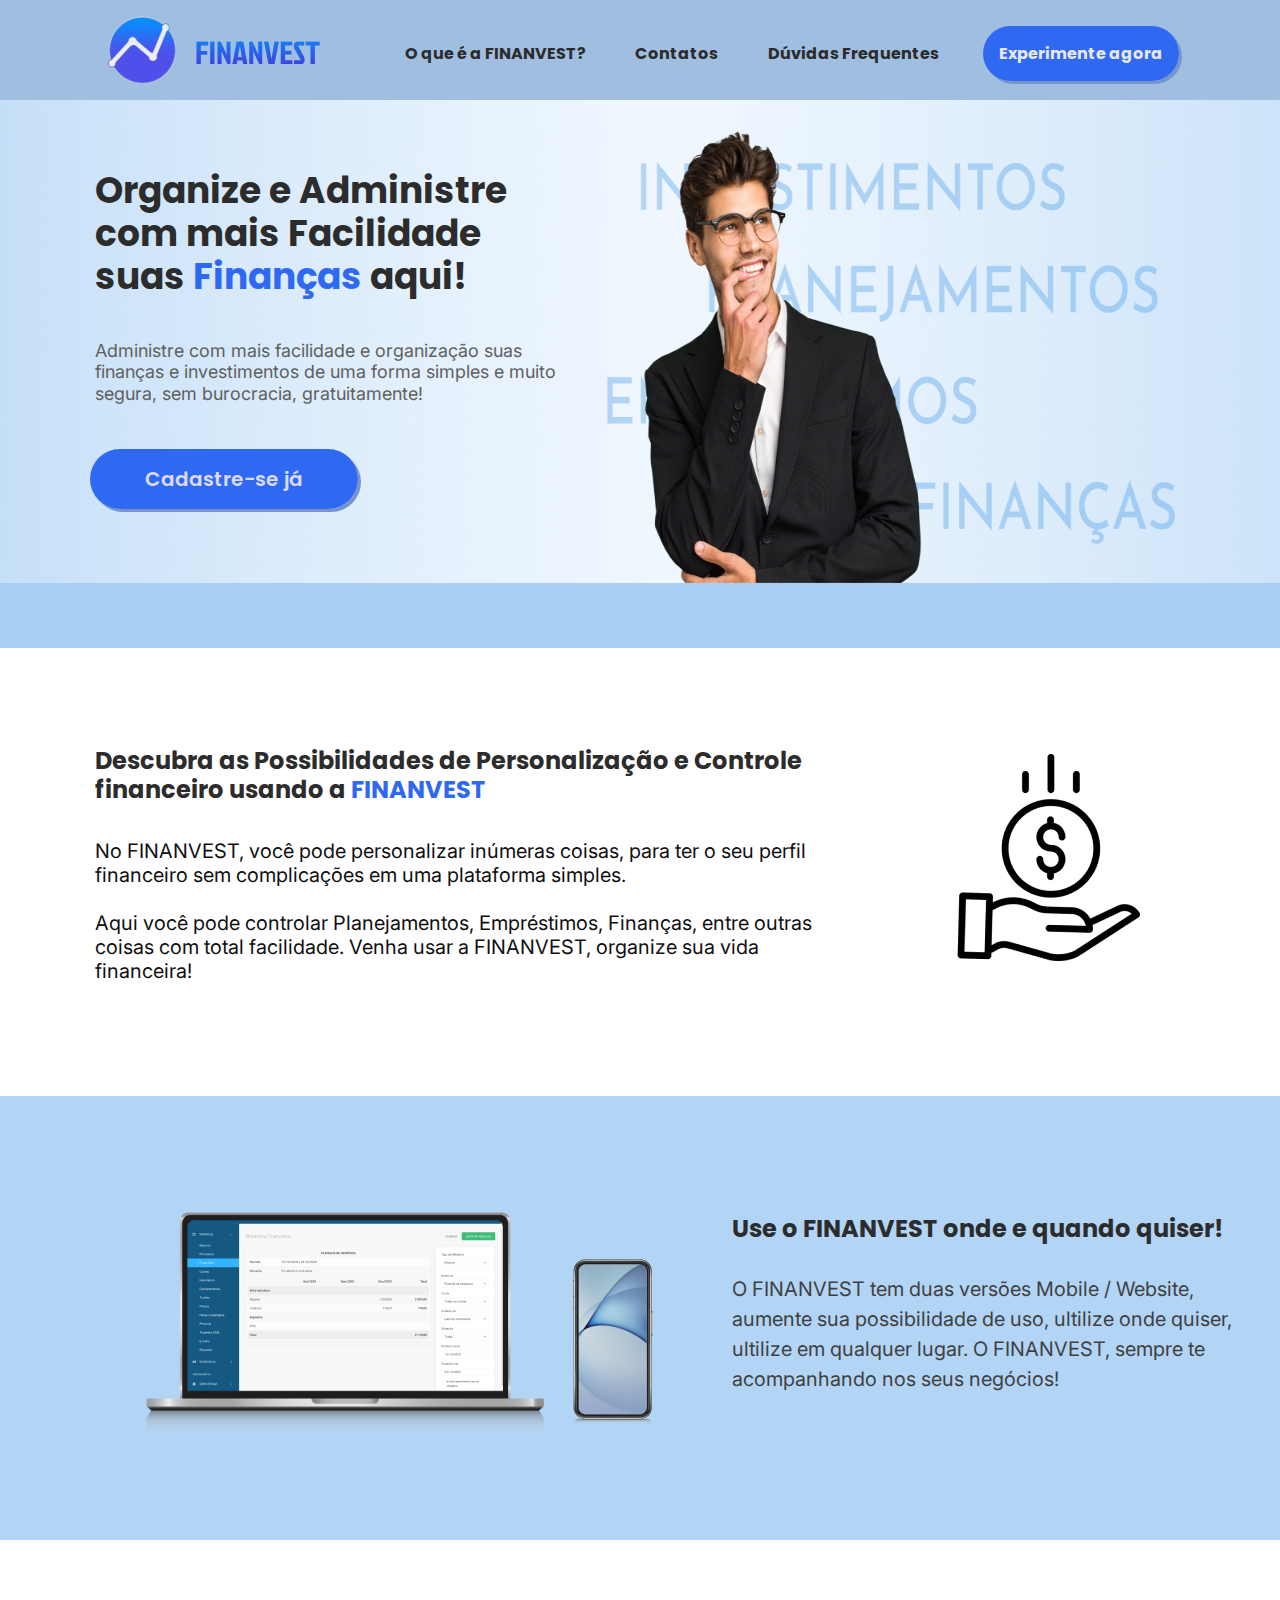
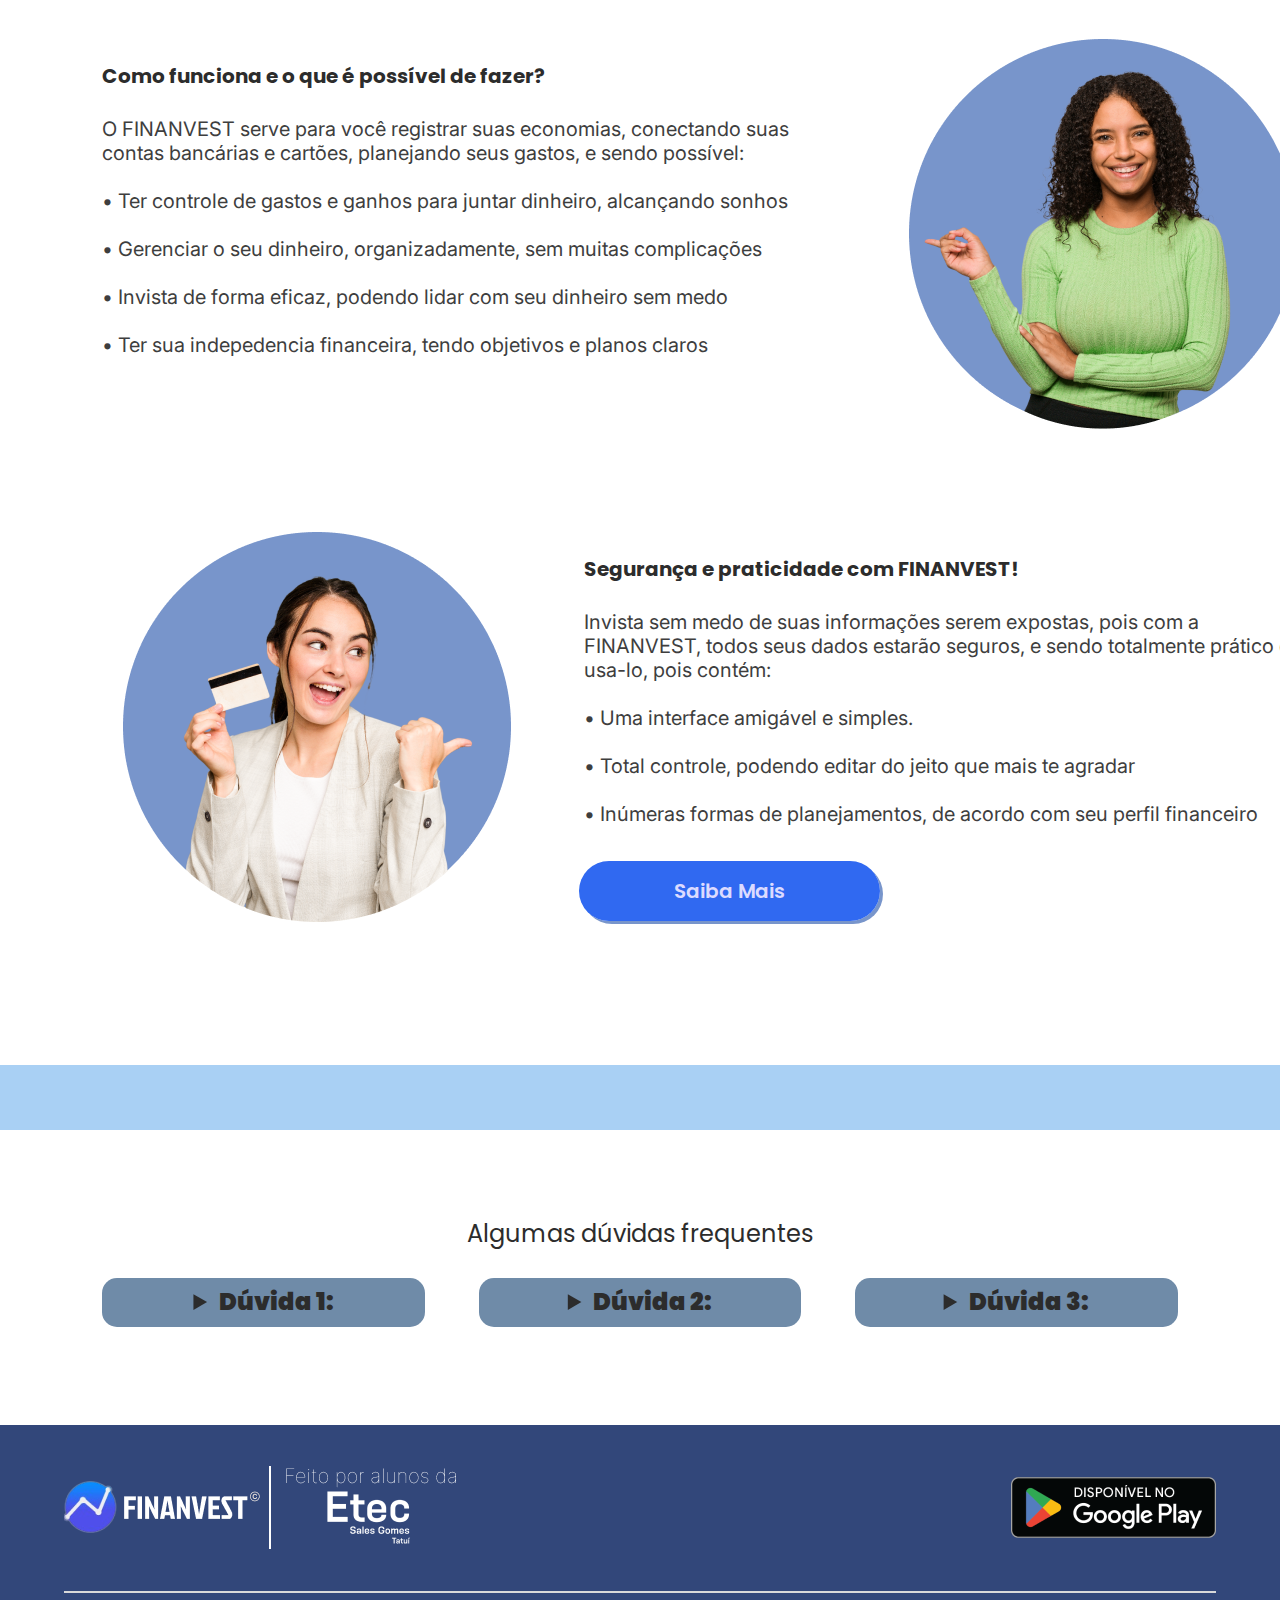
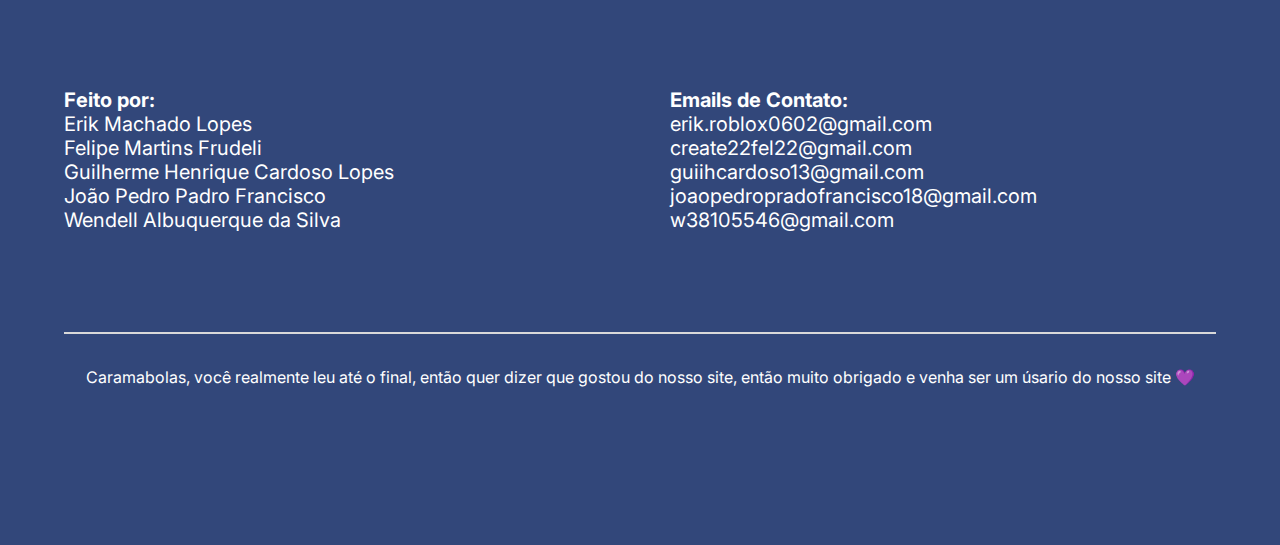
==== html/index.html @ 0da11316 "Start making the dashboard" ====
<!DOCTYPE html>
<html lang="pt-BR">
<head>

    <meta charset="UTF-8">
    <meta name="viewport" content="width=device-width, initial-scale=1.0">

    <title>FINANVEST</title>

    <link rel="stylesheet" href="../css/style.css">
    <link rel="icon" href="../Images/SmallLogo.png">

    <script defer src="../javaScript/interface.js"></script>

</head>
<body>
    <header class="HeaderIndex">
        <div class="logo"><img src="../Images/Logo.png" alt="Logo"></div>
        <nav class="nav">
            <button class="hamburger"></button>
            <ul class="navList">
            <li><a href="#sobre">O que é a FINANVEST?</a></li>
            <li><a href="#contact">Contatos</a></li>
            <li><a href="#quest">Dúvidas Frequentes</a></li>
            <li><a class="loginbutton" href="dashboard.html">Experimente agora</a></li>
        </ul>
        </nav>
    </header>

    <section class="hero">
        <div class="herotext">
            <p class="title">Organize e Administre com mais Facilidade suas <span>Finanças</span> aqui!</p>
            <p class="paragraf">Administre com mais facilidade e organização suas finanças e investimentos de uma forma simples e muito segura, sem burocracia, gratuitamente!</p>
            <a class="loginbutton" href="#">Cadastre-se já</a>
        </div>
        <div class="image"> </div>
    </section>

    <div class="linehero"></div>

    <section class="sobre">
        <div class="sobreup">
            <div class="sobretext">
                <p class="title">Descubra as Possibilidades de Personalização  e  Controle financeiro usando a <span>FINANVEST</span></p>
                <p class="paragraf">No FINANVEST, você pode personalizar inúmeras coisas, para ter o seu perfil financeiro sem complicações em uma plataforma simples.</br></br>Aqui você pode controlar Planejamentos, Empréstimos, Finanças, entre outras coisas com total facilidade. Venha usar a FINANVEST, organize sua vida financeira!</p>
            </div>
        <div class="icon"><img src="../Images/IconCoin.png" alt="Icon Coin"></div>
        </div>
        <div class="box">
            <div class="image">
                <img src="../Images/Mockup.png" alt="Site e App">
            </div>
            <div class="boxtext">
            <p class="title">Use o FINANVEST onde e quando quiser!</p>
            <p class="paragraf">O FINANVEST tem duas versões Mobile / Website,  aumente sua possibilidade de uso, ultilize onde quiser, ultilize em qualquer lugar. O FINANVEST, sempre te acompanhando nos seus negócios!</p>
            </div>
        </div>
        <a name="sobre"></a>
    </section>

    <div class="card one">
        <div class="text">
            <p class="title">Como funciona e o que é possível de fazer?</a></p>
            <p class="paragraf">O FINANVEST serve para você registrar suas economias, conectando suas contas bancárias e cartões, planejando seus gastos, e sendo possível:</br> 
            </br>
            • Ter controle de gastos e ganhos para juntar dinheiro, alcançando sonhos</br> 
            </br>
            • Gerenciar o seu dinheiro, organizadamente, sem muitas complicações</br>
            </br>
            • Invista de forma eficaz, podendo lidar com seu dinheiro sem medo</br>
            </br>
            • Ter sua indepedencia financeira, tendo objetivos e planos claros </p>
        </div>            
        <div class="image_woman1"><img src="../Images/Woman1.png" alt="Woman 1"></div>
    </div>


    <div class="card two">
        <div class="image_woman2"><img src="../Images/Woman2.png" alt="Woman 2"></div>
        <div class="text">
            <p class="title">Segurança e praticidade com FINANVEST!</p>
            <p class="paragraf second">Invista sem medo de suas informações serem expostas, pois com a FINANVEST, todos seus dados estarão seguros, e sendo totalmente prático de usa-lo, pois contém:</br>
            </br>
            • Uma interface amigável e simples.</br>
            </br>
            • Total controle, podendo editar do jeito que mais te agradar</br>
            </br>
            • Inúmeras formas de planejamentos, de acordo com seu perfil financeiro</br>
            </p>
            <a class="loginbutton" href="#">Saiba Mais</a>
        </div>

    </div>

    <div class="linehero"></div>
<a name="quest"></a>
    <section class="questions">
        <p class="title">Algumas dúvidas frequentes</p>
        <div class="boxs">
            <details class="quest">
                <summary class="title">Dúvida 1:</summary>
                <p class="paragraf">Lorem ipsum dolor sit amet, consectetur adipiscing elit, sed do eiusmod tempor incididunt ut labore et dolore magna aliqua. Risus viverra adipiscing at in tellus integer feugiat. Volutpat sed cras ornare arcu dui vivamus arcu felis bibendum. Mi proin sed libero enim sed faucibus turpis. Rutrum quisque non tellus orci ac auctor augue mauris. Scelerisque fermentum dui faucibus in ornare quam viverra orci sagittis. Praesent elementum facilisis leo vel fringilla est ullamcorper eget. Lectus arcu bibendum at varius vel pharetra vel turpis nunc. Commodo sed egestas egestas fringilla phasellus faucibus scelerisque eleifend donec.</p>
            </details>
            <details class="quest">
                <summary class="title">Dúvida 2:</summary>
                <p class="paragraf">Lorem ipsum dolor sit amet, consectetur adipiscing elit, sed do eiusmod tempor incididunt ut labore et dolore magna aliqua. Risus viverra adipiscing at in tellus integer feugiat. Volutpat sed cras ornare arcu dui vivamus arcu felis bibendum. Mi proin sed libero enim sed faucibus turpis. Rutrum quisque non tellus orci ac auctor augue mauris. Scelerisque fermentum dui faucibus in ornare quam viverra orci sagittis. Praesent elementum facilisis leo vel fringilla est ullamcorper eget. Lectus arcu bibendum at varius vel pharetra vel turpis nunc. Commodo sed egestas egestas fringilla phasellus faucibus scelerisque eleifend donec.</p>
            </details>
            <details class="quest">
                <summary class="title">Dúvida 3:</summary>
                <p class="paragraf">Lorem ipsum dolor sit amet, consectetur adipiscing elit, sed do eiusmod tempor incididunt ut labore et dolore magna aliqua. Risus viverra adipiscing at in tellus integer feugiat. Volutpat sed cras ornare arcu dui vivamus arcu felis bibendum. Mi proin sed libero enim sed faucibus turpis. Rutrum quisque non tellus orci ac auctor augue mauris. Scelerisque fermentum dui faucibus in ornare quam viverra orci sagittis. Praesent elementum facilisis leo vel fringilla est ullamcorper eget. Lectus arcu bibendum at varius vel pharetra vel turpis nunc. Commodo sed egestas egestas fringilla phasellus faucibus scelerisque eleifend donec.</p>
            </details>
        </div>
    </section>

    <a name="contact"></a>
    <footer class="contacts">
        <div class="top">
            <div class="logocontact"><img src="../Images/LogoContact.png" alt="Logo do contato"></div>
            <div class="download"><img src="../Images/Googleplay.png"  alt="Download"></div>
        </div>
        <div class="line"></div>
        <div class="boxcontact">
            <div class="contact">
                <p><b>Feito por:</b></br>
                Erik Machado Lopes</br>
                Felipe Martins Frudeli</br>
                Guilherme Henrique Cardoso Lopes</br>
                João Pedro Padro Francisco</br>
                Wendell Albuquerque da Silva
                </p>
            </div>
            <div class="contact">
                <p><b>Emails de Contato:</b></br>
                erik.roblox0602@gmail.com</br>
                create22fel22@gmail.com</br>
                guiihcardoso13@gmail.com</br>
                joaopedropradofrancisco18@gmail.com</br>
                w38105546@gmail.com
                </p>
            </div>
        </div>
        <div class="line"></div>
        <p class="easteregg">Caramabolas, você realmente leu até o final, então quer dizer que gostou do nosso site, então muito obrigado e venha ser um úsario do nosso site 💜</p>
    </footer>

</body>
</html>
---- css/style.css ----
@import url('https://fonts.googleapis.com/css2?family=Inter&family=Poppins&display=swap');

* {
    margin: 0;
    padding: 0;
}

header {
    background-color: #A0BFE0;
    width: 100%;
    height: 100px;
    display: flex;
    justify-content: space-between;
}

.logo {
    margin-left: 95px;
    margin-top: 15px;
}

.nav {
    margin-top: 4.5vh;
    margin-right: 4%;
}

.nav .navList {
    display: flex;
    list-style: none;
}

.nav .navList a {
    margin-right: 49.5px;
    font-family: "Poppins";
    text-decoration: none;
    color: #2C2C2C;
    font-size: 16px;
    font-style: normal;
    font-weight: bold;
}

.loginbutton {
    margin-left: -5px;
    color: #DCDBFF;
    font-weight: normal;
    background-color: #3069F1;
    padding: 16px;
    border-radius: 40px;
    box-shadow: 3px 3px #7895CB;
}

.nav .navList .loginbutton {
    color: rgb(231, 231, 231);
}

.nav .hamburger {
    margin-top: 2.5vh;
    display: none;
    border: none;
    background: none;
    border-top: 7px solid #3069F1;
    cursor: pointer;
}

.nav .hamburger::before,
.nav .hamburger::after {
    content: " ";
    display: block;
    width: 50px;
    height: 7px;
    background: #3069F1;
    margin-top: 5px;
    position: relative;
    transition: 0.3s;
}

.herotext {
    padding-top: 69px;
    margin-left: 95px;
}

.hero {
    background-image: url(../Images/BackgroundHero.png);
    width: 100%;
    height: 483px;
    display: inline-flex;
    justify-content: space-between;
}

.title {
    color: #2C2C2C;
    font-family: "Poppins";
    font-size: 36px;
    font-style: normal;
    text-align: left;
    margin: 0;
    line-height: 120%;
}

.paragraf {
    color: #606060;
    font-family: "Inter";
    font-size: 18px;
    font-style: normal;
    line-height: 120%;
    font-weight: bolder;
}

.hero .title {
    font-weight: bolder;
    width: 480px;
}

.hero .title span {
    color: #3069F1;
}

.hero .paragraf {
    font-weight: normal;
    width: 480px;
    margin-top: 41px;
    margin-bottom: 60px;
}

.hero .herotext .loginbutton {
    font-size: 20px;
    font-weight: 600;
    padding-left: 55px;
    padding-right: 55px;
    font-family: "Poppins";
    text-decoration: none;
}

.hero .image {
    width: 45vw;
    height: 483px;
    background-image: url(../Images/Thinking.png);
    background-size: 100% 483px;
    margin-right: 8%;
}

.linehero {
    background-color: #A9D0F4;
    width: 100%;
    height: 65px;
}

.sobre .sobreup .sobretext {
    margin-top: 99px;
    margin-left: 95px;
}

.sobre .sobreup {
    display: flex;
    justify-content: space-between;
}

.sobre .sobreup .sobretext .title {
    font-weight: bold;
    font-size: 24px;
    width: 90%;
}

.sobre .sobreup .sobretext .title span {
    color: #3069F1;
}

.sobre .sobreup .sobretext .paragraf {
    color: #101010;
    font-size: 20px;
    font-weight: normal;
    width: 90%;
    margin-top: 34px;
}

.sobre .icon {
    margin-top: 106px;
    margin-right: 10%;
}

.sobre .box {
    width: 100%;
    height: 444px;
    background-color: #B2D4F5;
    margin-top: 113px;
    display: flex;
    justify-content: space-between;
}

.sobre .box .boxtext {
    margin-right: 8%;
}

.sobre .box .image {
    padding-top: 50px;
    margin-left: 8%;
}

.sobre .box .title {
    font-weight: bolder;
    margin-left: 10px;
    font-size: 24px;
    margin-top: 119px;
}

.sobre .box .paragraf {
    color: #404040;
    font-size: 20px;
    line-height: 150%;
    font-weight: normal;
    width: 515px;
    margin-top: 31px;
    margin-left: 10px;
}

.card {
    margin-left: 8%;
    margin-right: 8%;
    margin-top: 124px;
    display: flex;
    flex-wrap: nowrap;
    justify-content: space-between;
}

.card .text .title {
    font-size: 20px;
    font-weight: bolder;
}

.card .text .paragraf {
    color: #3E3E3E;
    font-size: 20px;
    font-weight: normal;
    width: 725px;
    margin-top: 29px;
}

.card .image_woman1 {
    margin-left: 82px;
    margin-top: -24.88px;
}

.card .image_woman2 {
    margin-top: -47.88px;
    margin-right: 10px;
    margin-left: -4%;
    margin-bottom: 8vh;
}

.card .text .loginbutton {
    line-height: 130px;
    font-size: 20px;
    font-weight: 600;
    padding-left: 95px;
    padding-right: 95px;
    font-family: "Poppins";
    text-decoration: none;
}

.card .text .paragraf {
    color: #3E3E3E;
    font-size: 20px;
    font-weight: normal;
    width: 725px;
    margin-top: 29px;
}

.two {
    margin-bottom: 5vh;
}

.questions {
    margin-left: 8%;
    margin-right: 8%;
}

.questions .boxs {
    display: flex;
    flex-wrap: nowrap;
    justify-content: space-between;
}

.questions .title {
    position: relative;
    text-align: center;
    font-size: 24px;
    margin-top: 10vh;
    margin-bottom: -10px;
}

.questions .boxs .quest {
    width: 30%;
}

details.quest .title {
    font-size: 24px;
    font-weight: 1000;
    text-align: center;
    margin-top: 39.41px;
    line-height: 120%;
    background: #6f8ba8;
    padding: 10px;
    border-radius: 15px;
}

details[open].quest .paragraf {
    font-size: 16px;
    font-weight: bolder;
    width: 82%;
    height: 355px;
    padding: 30px;
    background: #A0BFE0;
    margin-left: 0.5%;
    border-radius: 0px 0px 15px 15px;
}

details.quest {
    transition: all 0.4s ease-in-out;
    max-height: 1vh;
}

details[open].quest {
    max-height: 50vh;
}

.contacts {
    background-color: #32477A;
    width: 100%;
    height: 80vh;
    margin-top: 177px;
}

.contacts .top {
    display: flex;
    justify-content: space-between;
}

.contacts .top .logocontact {
    margin-left: 5%;
    padding-top: 39px;
    margin-bottom: 38px;
}

.contacts .top .download {
    padding-top: 50px;
    margin-right: 5%;
}

.line {
    background-color: #D9D9D9;
    height: 2px;
    width: 90%;
    display: flex;
    justify-content: space-around;
    margin-left: 5%;
}

.contacts .boxcontact {
    display: flex;
    flex-wrap: nowrap;
    justify-content: space-between;
    margin-left: 5%;
    margin-top: 95px;
    margin-bottom: 100px;
}

.contacts .boxcontact .contact {
    margin-right: 20%;
    width: 514px;
}

.contacts .boxcontact .contact p {
    color: #FFF;
    font-family: "Inter";
    font-size: 20px;
    font-style: normal;
    line-height: 120%;
}

.contacts .easteregg {
    margin-top: 34px;
    color: #FFF;
    font-family: "Inter";
    font-size: 16px;
    font-style: normal;
    line-height: 120%;
    display: flex;
    justify-content: center;
}

/* Para Celular */
@media(max-width: 450px) {
    header .logo {
        margin: 0;
    }

    header img {
        display: flex;
        position: absolute;
        height: 60px;
        clip: rect(0px, 80px, 71px, 0px);
        margin-top: 4.5%;
        margin-left: 40%;
    }

    .nav {
        margin-top: 2vh;
    }

    .nav .navList {
        margin-right: 0;
        position: fixed;
        top: 0;
        left: 0;
        width: 100vw;
        height: 80vh;
        background: #A0BFE0;
        clip-path: circle(100px at 90% -15%);
        transition: 1s ease-out;

        flex-direction: column;
        justify-content: space-around;
        align-items: center;
        gap: 0;
        pointer-events: none;
    }

    .nav .hamburger {
        margin-top: 1.3vh;
    }

    .nav.active .navList {
        clip-path: circle(1500px at 90% -15%);
        pointer-events: all;
    }

    .nav.active .navList a {
        opacity: 1;
    }

    .nav.active .hamburger {
        position: fixed;
        top: 15px;
        right: 16px;
        border-top-color: transparent;
    }

    .nav.active .hamburger::before {
        transform: rotate(135deg);
    }

    .nav.active .hamburger::after {
        transform: rotate(-135deg);
        top: -12px;
    }

    .nav .navList a {
        margin: 0;
        font-size: 20px;
        opacity: 0;
    }

    .navList li:nth-child(1) a {
        transition: 0.5s 0.4s;
    }

    .navList li:nth-child(2) a {
        transition: 0.5s 0.6s;
    }

    .navList li:nth-child(3) a {
        transition: 0.5s 0.8s;
    }

    .navList li:nth-child(4) a {
        transition: 0.5s 1s;
    }

    .nav .hamburger {
        display: block;
        z-index: 1;
    }

    .hero {
        background-image: url(../Images/BackgroundHeroResponsive.png);
        width: 100%;
        height: 814px;
        display: inline-flex;
        margin-top: -10px;
        flex-wrap: wrap;
    }

    .hero .title {
        width: 300px;
        font-size: 24px;
        text-align: center;
    }

    .hero .herotext .paragraf {
        width: 360px;
        font-size: 14px;
        text-align: center;
        margin-top: 40px;
        margin-bottom: 40px;
    }

    .hero .image {
        width: 100%;
        background-image: url(../Images/ThinkingResponsive.png);
        margin-left: 9%;
    }

    .herotext {
        padding-top: 52px;
        margin-left: 0px;
        display: flex;
        flex-wrap: wrap;
        justify-content: center;
    }

    .sobre .sobreup .sobretext .title {
        font-size: 24px;
        width: 90%;
    }

    .sobre .sobreup {
        flex-direction: column;
    }

    .sobre .sobreup .sobretext {
        margin-top: 50px;
        margin-left: 9%;
    }

    .sobre .sobreup .sobretext .paragraf {
        font-size: 14px;
    }

    .sobre .icon {
        display: flex;
        margin: auto;
        margin-top: 3vh;

    }

    .sobre .box {
        flex-flow: column-reverse;
        height: 500px;
    }

    .sobre .box .image {
        margin-left: 4%;
        margin-bottom: 3vh;
        padding: 0;
    }

    .sobre .box .image img {
        width: 100%;
    }

    .sobre .box .title {
        margin-left: 9%;
        font-size: 24px;
        width: 90%;
        margin-top: 7vh;
    }

    .sobre .box .paragraf {
        margin-left: 9%;
        width: 90%;
        font-size: 14px;
    }

    .card {
        margin-left: 9%;
        margin-right: 0%;
        margin-top: 7vh;
        height: 40vh;
        display: flex;
        flex-flow: column wrap;
        justify-content: space-between;
    }

    .second {
        margin-bottom: 5vh;
    }

    .two {
        margin-bottom: 15vh;
    }

    .card .text {
        width: 90%;
        margin: 0;
    }

    .card .text .title {
        font-size: 24px;
    }

    .card .text .paragraf {
        width: 100%;
        font-size: 14px;
    }

    .card .image_woman1 {
        display: none;
    }

    .card .text .paragraf {
        width: 100%;
        font-size: 14px;
    }

    .card .image_woman2 {
        display: none;
    }

    .card .text .loginbutton {
        line-height: 50px;
        margin-left: 5%;
    }

    .questions .boxs {
        display: flex;
        flex-wrap: wrap;
    }

    .questions .boxs .quest .paragraf {
        width: 81%;
    }

    .questions .boxs details.quest{
        width: 100%;
        max-height: 10vh;
    }
    .questions .boxs details[open].quest{
        width: 100%;
        max-height: 60vh;
    }
    

    .contacts {
        margin-top: 10vh;
        height: 85vh;
    }

    .contacts .top {
        flex-wrap: wrap;
    }

    .contacts .top .logocontact img {
        width: 90vw;
    }

    .contacts .top .download {
        display: none;
    }

    .contacts .boxcontact {
        flex-wrap: wrap;
        text-align: center;
        margin-top: 5vh;
        margin-left: 18%;
        margin-bottom: 5vh;
    }

    .contacts .boxcontact .contact p {
        font-size: 14px;
    }

    .contacts .easteregg {
        font-size: 8px;
        text-align: center;
        margin-left: 5%;
        margin-right: 5%
    }
}
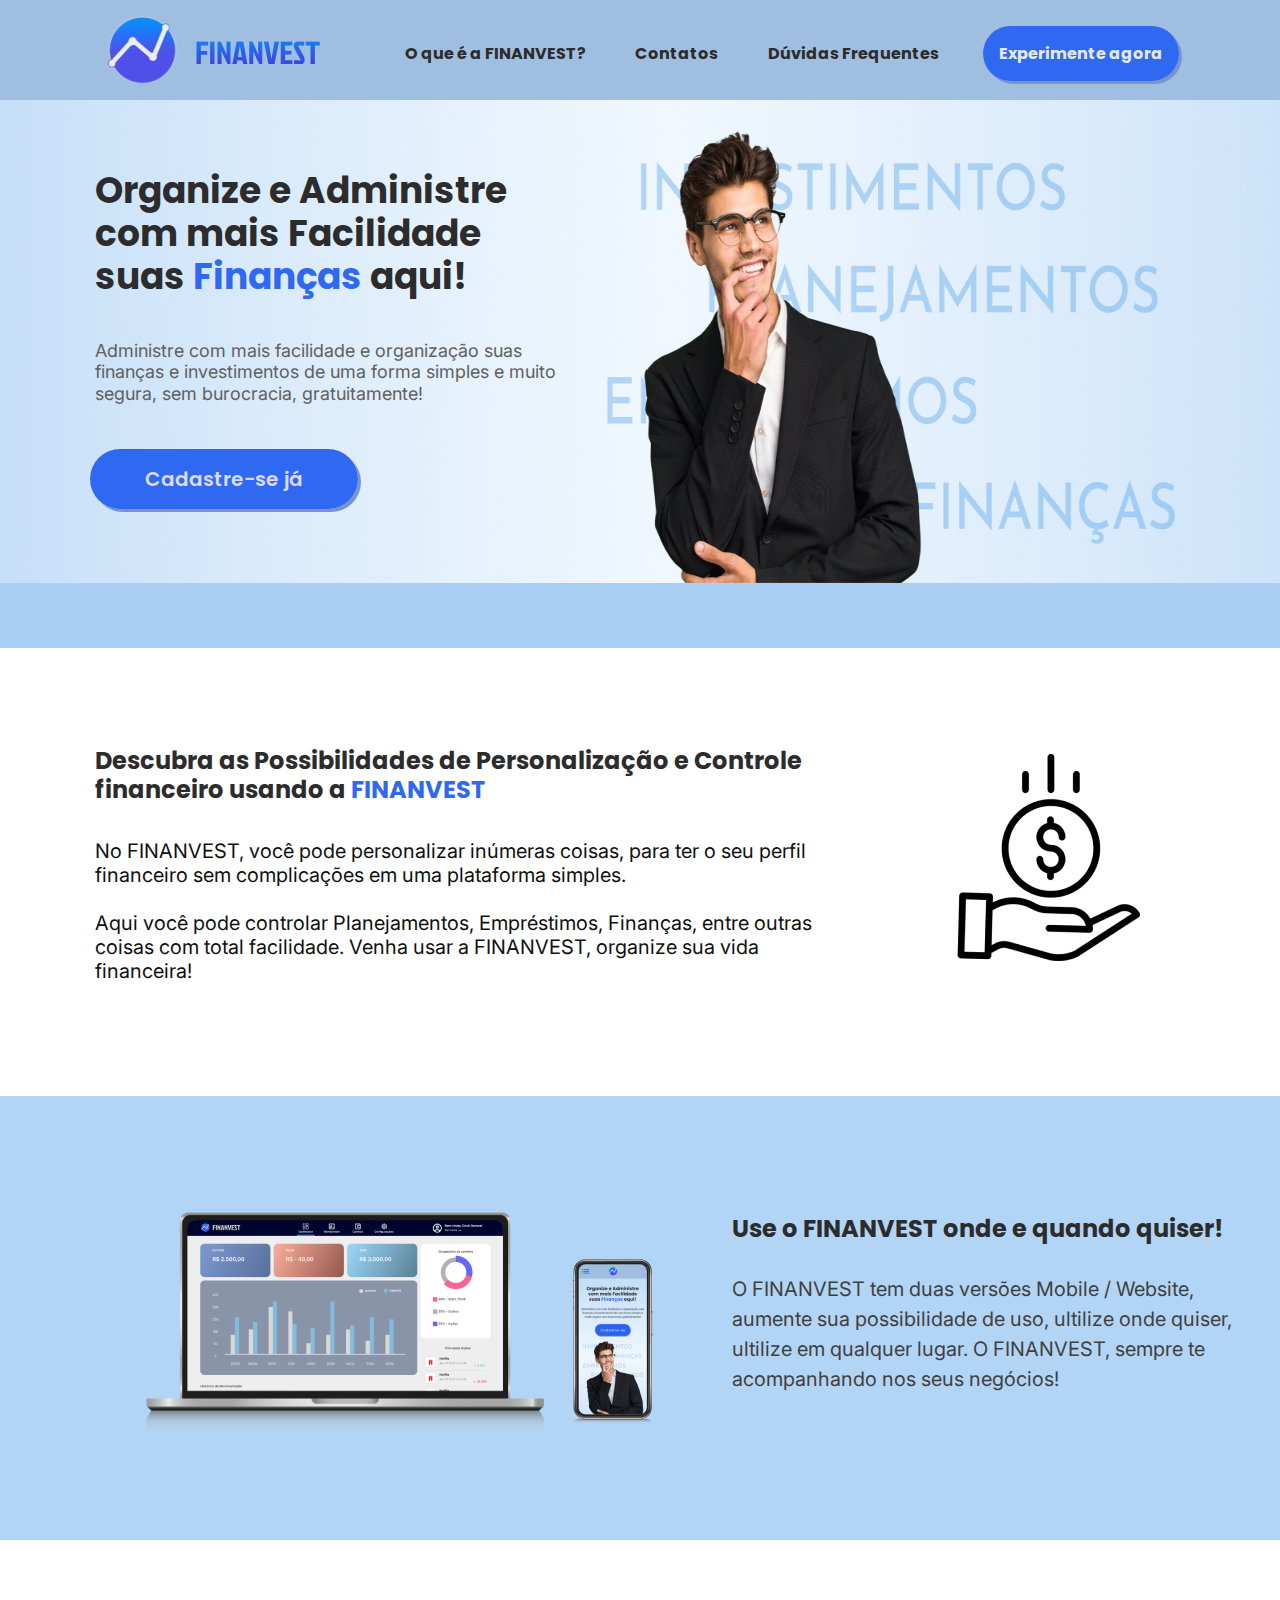
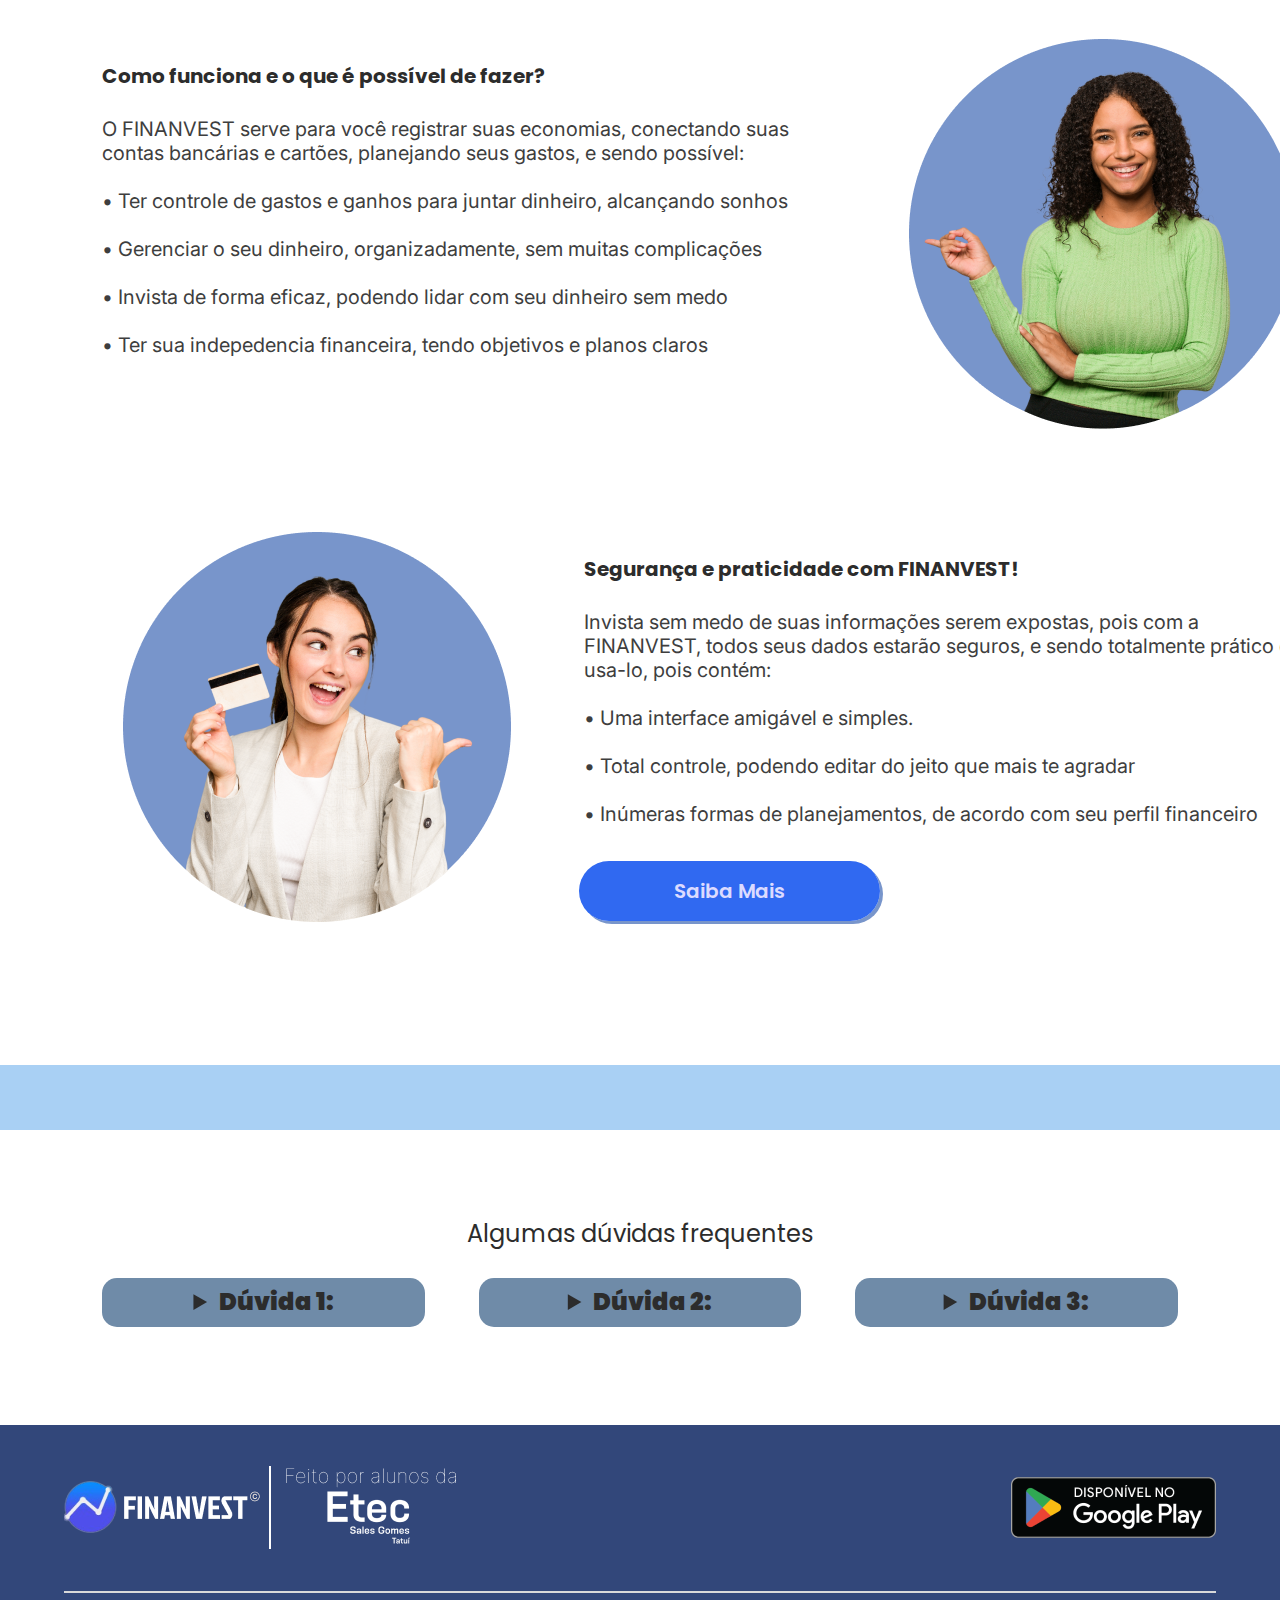
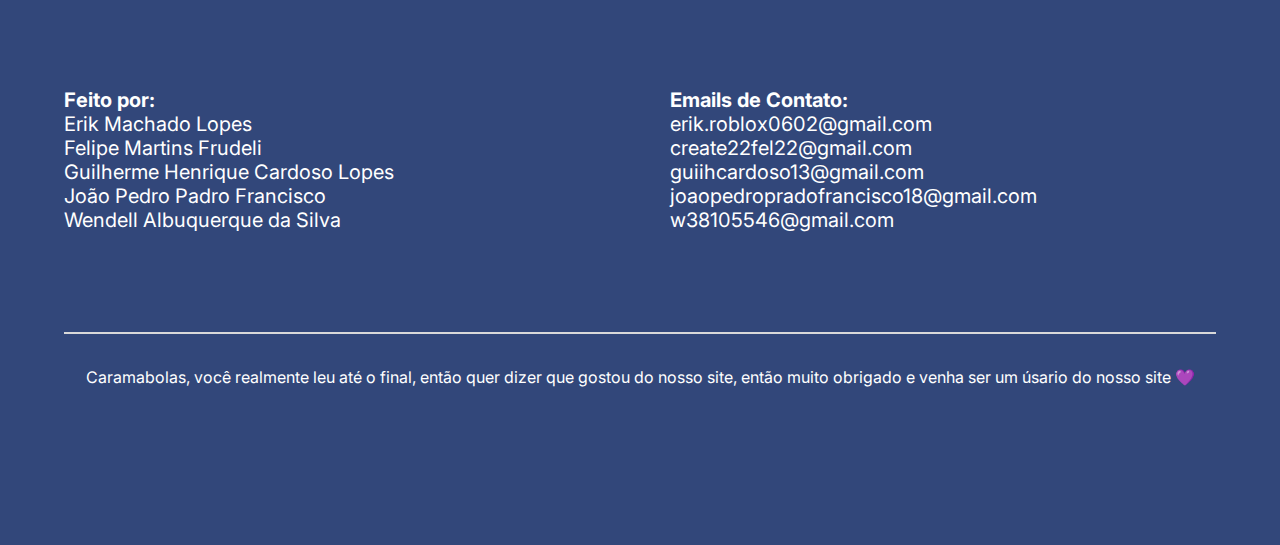
==== commit b54115a8: "Created the Login Page" ====
--- a/html/index.html
+++ b/html/index.html
@@ -22,7 +22,7 @@
             <li><a href="#sobre">O que é a FINANVEST?</a></li>
             <li><a href="#contact">Contatos</a></li>
             <li><a href="#quest">Dúvidas Frequentes</a></li>
-            <li><a class="loginbutton" href="dashboard.html">Experimente agora</a></li>
+            <li><a class="loginbutton" href="login.html">Experimente agora</a></li>
         </ul>
         </nav>
     </header>
